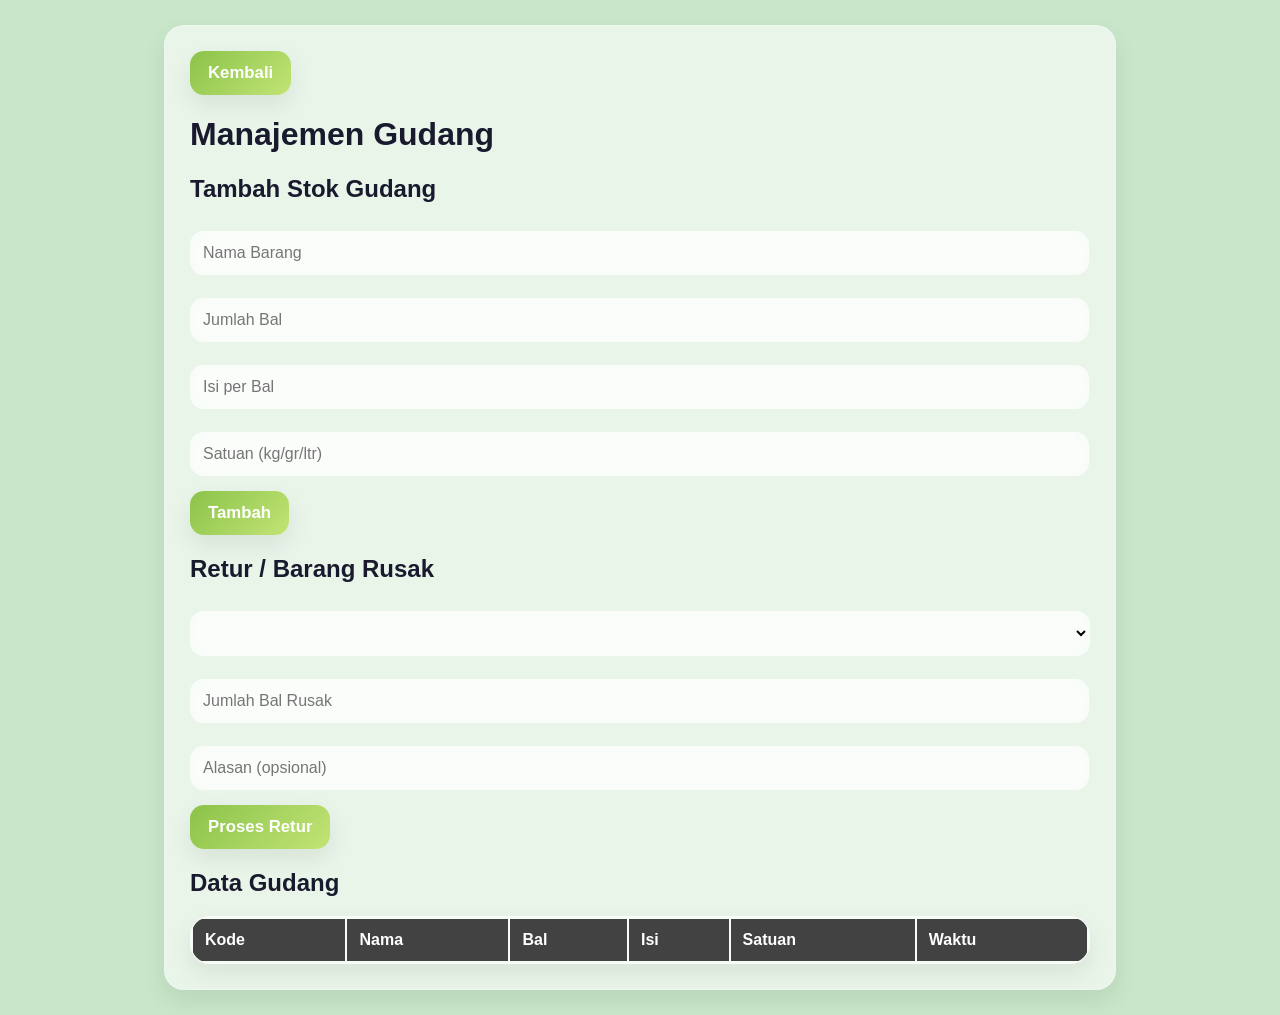
==== gudang.html @ b644daaa "Add viewport meta tag and back button to gudang.html" ====
<!DOCTYPE html>
<html>
<head>
    <title>Manajemen Gudang</title>
    <link rel="icon" type="image/png" href="icon.png">
    <link rel="apple-touch-icon" href="icon.png">
    <meta name="viewport" content="width=device-width, initial-scale=1.0">
    <link rel="stylesheet" href="style.css">
    <script src="core.js"></script>
</head>
<body>

<div class="container">
    <button class="btn-back" onclick="location.href='index.html'" style="width: auto;">Kembali</button> 
    <h1>Manajemen Gudang</h1>

    <h2>Tambah Stok Gudang</h2>
    <input id="nama" placeholder="Nama Barang">
    <input id="bal" type="number" placeholder="Jumlah Bal">
    <input id="isi" type="number" placeholder="Isi per Bal">
    <input id="satuan" placeholder="Satuan (kg/gr/ltr)">
    
    <button onclick="tambahGudang()">Tambah</button>

    <h2>Retur / Barang Rusak</h2>
    <select id="returKode"></select>
    <input id="returBal" type="number" placeholder="Jumlah Bal Rusak">
    <input id="returAlasan" placeholder="Alasan (opsional)">
    
    <button onclick="returGudang()">Proses Retur</button>

    <h2>Data Gudang</h2>
    <table id="tabelGudang">
        <thead>
            <tr>
                <th>Kode</th>
                <th>Nama</th>
                <th>Bal</th>
                <th>Isi</th>
                <th>Satuan</th>
                <th>Waktu</th>
            </tr>
        </thead>
        <tbody></tbody>
    </table>
</div>

<script>
// Fungsi untuk memuat data saat halaman dibuka
window.onload = function() {
    loadGudang();
};

async function loadGudang() {
    try {
        const data = await apiGet("gudang");
        
        // Isi dropdown retur
        const select = qs("#returKode");
        if(select) {
            select.innerHTML = "";
            data.forEach(d => {
                select.innerHTML += `<option value="${d.kode}">${d.kode} - ${d.nama}</option>`;
            });
        }

        // Tampilkan ke tabel
        const tb = qs("#tabelGudang tbody");
        if(tb) {
            tb.innerHTML = "";
            data.forEach(d => {
                tb.innerHTML += createRow([d.kode, d.nama, d.bal, d.isi, d.satuan, d.waktu]);
            });
        }
    } catch (e) {
        console.log("Gagal memuat data: " + e);
    }
}

async function tambahGudang() {
    // Ambil data dari kotak input
    const nama = qs("#nama").value;
    const bal = qs("#bal").value;
    const isi = qs("#isi").value;
    const satuan = qs("#satuan").value;

    // Cek kalau ada yang kosong
    if (!nama || !bal || !isi) {
        alert("Mohon isi semua data barang!");
        return;
    }

    try {
        // Kirim data ke Google
        const respon = await apiPost({
            action: "tambah_gudang",
            items: [{
                nama: nama,
                bal: Number(bal),
                isi: Number(isi),
                satuan: satuan
            }]
        });

        if (respon.status === "success") {
            alert("Data Berhasil Disimpan!");
            // Kosongkan kotak input
            qs("#nama").value = "";
            qs("#bal").value = "";
            qs("#isi").value = "";
            qs("#satuan").value = "";
            // Refresh tabel
            loadGudang();
        } else {
            alert("Gagal simpan: " + (respon.message || "Cek Google Script"));
        }
    } catch (e) {
        alert("Error Koneksi: " + e);
    }
}

async function returGudang() {
    const kode = qs("#returKode").value;
    const bal = qs("#returBal").value;
    const alasan = qs("#returAlasan").value;

    await apiPost({
        action: "retur_gudang",
        kode: kode,
        bal_rusak: Number(bal),
        alasan: alasan
    });
    alert("Retur Berhasil!");
    loadGudang();
}
</script>

</body>
</html>
---- style.css ----
/* ===========================================
      PROJECT SEKAI GLOBAL THEME – TOKO TAMBI
      (Wave 1 – Foundation Layer)
=========================================== */

:root {
    /* MAIN COLORS (Project Sekai vibes) */
    --sekai-cyan: #8BC34A;
    --sekai-cyan-light: #8BC34A;
    --sekai-teal: #c2e475ff;
    --sekai-purple: #c2e475ff;
    --sekai-pink: #C8E6C9;
    --b-aja: #424242;

    /* GLASS EFFECT */
    --glass-white: rgba(255,255,255,0.6);
    --glass-border: rgba(255,255,255,0.25);

    /* TEXT */
    --text-dark: #1a1a2e;
    --text-light: #ffffff;

    /* BACKGROUND */
    --bg-main: #C8E6C9;

    /* SHADOW */
    --shadow-soft: 0 10px 25px rgba(0, 0, 0, 0.08);
    --shadow-hard: 0 8px 20px rgba(0,0,0,0.18);

    /* BORDER RADIUS */
    --radius-lg: 20px;
    --radius-md: 14px;
    --radius-sm: 10px;
}

/* RESET */
body {
    margin: 0;
    padding: 0;
    font-family: "Segoe UI", Tahoma, sans-serif;
    background: var(--bg-main);
    color: var(--text-dark);
    overflow-x: hidden;
}

/* ===========================================
    GLOBAL CONTAINER (Glass UI)
=========================================== */
.container {
    max-width: 900px;
    margin: 25px auto;
    padding: 25px;
    background: var(--glass-white);
    backdrop-filter: blur(15px);    
    border-radius: var(--radius-lg);
    border: 1px solid var(--glass-border);
    box-shadow: var(--shadow-soft);
    animation: fadeIn 0.6s ease;    
}

@keyframes fadeIn {
    from { opacity: 0; transform: translateY(10px); }
    to   { opacity: 1; transform: translateY(0); }
}

/* ===========================================
    HEADER STYLE (Sekai Gradient)
=========================================== */
.header {
    text-align: center;
    padding: 22px;
    font-weight: bold;
    border-radius: 0 0 20px 20px;
    color: var(--text-light);
    background: linear-gradient(
        135deg,
        var(--sekai-cyan),
        var(--sekai-purple),
        var(--sekai-pink)
    );
    background-size: 200% 200%;
    animation: sekaiFlow 6s infinite linear;
}

.header h1 {
    font-size: 2.5em;
    letter-spacing: 2px;
    font-weight: bold;
    text-shadow: 2px 2px 4px rgba(0, 0, 0, 0.4);
    margin: 0;
}

.header p {
    font-size: 1.1em;
    margin: 10px 0 20px 0;
    color: #689F38; 
    font-weight: bold;
    text-shadow: 1px 1px 2px rgba(73, 99, 14, 0.4);
}

@keyframes sekaiFlow {
    0% { background-position: 0% 50%; }
    50% { background-position: 100% 50%; }
    100% { background-position: 0% 50%; }
}

/* ===========================================
    INPUT FIELD Modern Glass
=========================================== */
select {
    width: 100%;
    padding: 12px;
    margin: 8px 0px 15px;
    border-radius: var(--radius-md);
    border: 1px solid var(--glass-border);
    background: rgba(255,255,255,0.55);
    backdrop-filter: blur(10px);
    font-size: 1em;
    transition: 0.25s;
}

input {
    width: 97%;
    padding: 12px;
    margin: 8px 0px 15px;
    border-radius: var(--radius-md);
    border: 1px solid var(--glass-border);
    background: rgba(255,255,255,0.55);
    backdrop-filter: blur(10px);
    font-size: 1em;
    transition: 0.25s;
}

input:focus, select:focus {
    outline: none;
    border-color: var(--sekai-cyan);
    box-shadow: 0 0 8px rgba(41,208,228,0.4);
}

/* ===========================================
    BUTTON – Neon Glow
=========================================== */
button {
    padding: 12px 18px;
    border-radius: var(--radius-md);
    background: linear-gradient(135deg, var(--sekai-cyan), var(--sekai-purple));
    color: white;
    font-size: 1.05em;
    font-weight: bold;
    border: none;
    cursor: pointer;
    transition: 0.25s ease;
    box-shadow: var(--shadow-soft);
}

button:hover {
    transform: translateY(-3px);
    box-shadow: 0 10px 25px rgba(186, 124, 251, 0.35);
}

/* ===========================================
    DASHBOARD NAV CARDS (Index.html)
=========================================== */
.nav-grid {
    display: grid;
    grid-template-columns: repeat(auto-fit, minmax(180px, 1fr));
    gap: 20px;
    margin-top: 25px;
}

.nav-card {
    background: var(--glass-white);
    border: 1px solid var(--glass-border);
    padding: 25px;
    border-radius: var(--radius-lg);
    text-align: center;
    font-size: 1.2em;
    cursor: pointer;
    transition: 0.25s ease;
    box-shadow: var(--shadow-soft);
    backdrop-filter: blur(10px);
}

.nav-card:hover {
    transform: translateY(-6px);
    box-shadow: var(--shadow-hard);
    border-color: var(--sekai-cyan);
    background: rgba(255,255,255,0.8);
}

/* ===========================================
    PRODUCT GRID (Transaksi)
=========================================== */
.grid {
    display: grid;
    grid-template-columns: repeat(auto-fill, minmax(140px, 1fr));
    gap: 15px;
    margin-top: 20px;
}

.card {
    padding: 15px;
    border-radius: var(--radius-md);
    background: var(--glass-white);
    border: 2px solid transparent;
    text-align: center;
    transition: 0.25s ease;
    cursor: pointer;
    box-shadow: var(--shadow-soft);
}

.card:hover {
    transform: translateY(-4px);
    box-shadow: var(--shadow-hard);
}

.card.selected {
    border-color: var(--sekai-cyan);
    transform: translateY(-6px) scale(1.03);
}

.card.habis {
    opacity: 0.45;
    cursor: not-allowed;
}

/* ===========================================
    FOOTER CART
=========================================== */
.footer-cart {
    position: fixed;
    bottom: 0;
    width: 100%;
    background: var(--glass-white);
    backdrop-filter: blur(12px);
    border-radius: 25px 25px 0 0;
    padding: 18px;
    box-shadow: 0 -10px 25px rgba(0,0,0,0.15);
    transform: translateY(110%);
    transition: 0.45s;
}

.footer-cart.visible {
    transform: translateY(0);
}

/* ===========================================
    TABLE STYLE – Rhythm Game Clean UI
=========================================== */
table {
    width: 100%;
    background: var(--glass-white);
    border-radius: var(--radius-lg);
    border: 1px solid var(--glass-border);
    box-shadow: var(--shadow-soft);
    overflow: hidden;
}

th {
    padding: 12px;
    background: var(--b-aja);
    color: white;
    text-align: left;
}

td {
    padding: 10px 14px;
    border-bottom: 1px solid rgba(0,0,0,0.06);
}

/* Hover row highlight */
tr:hover td {
    background: rgba(41,208,228,0.08);
}
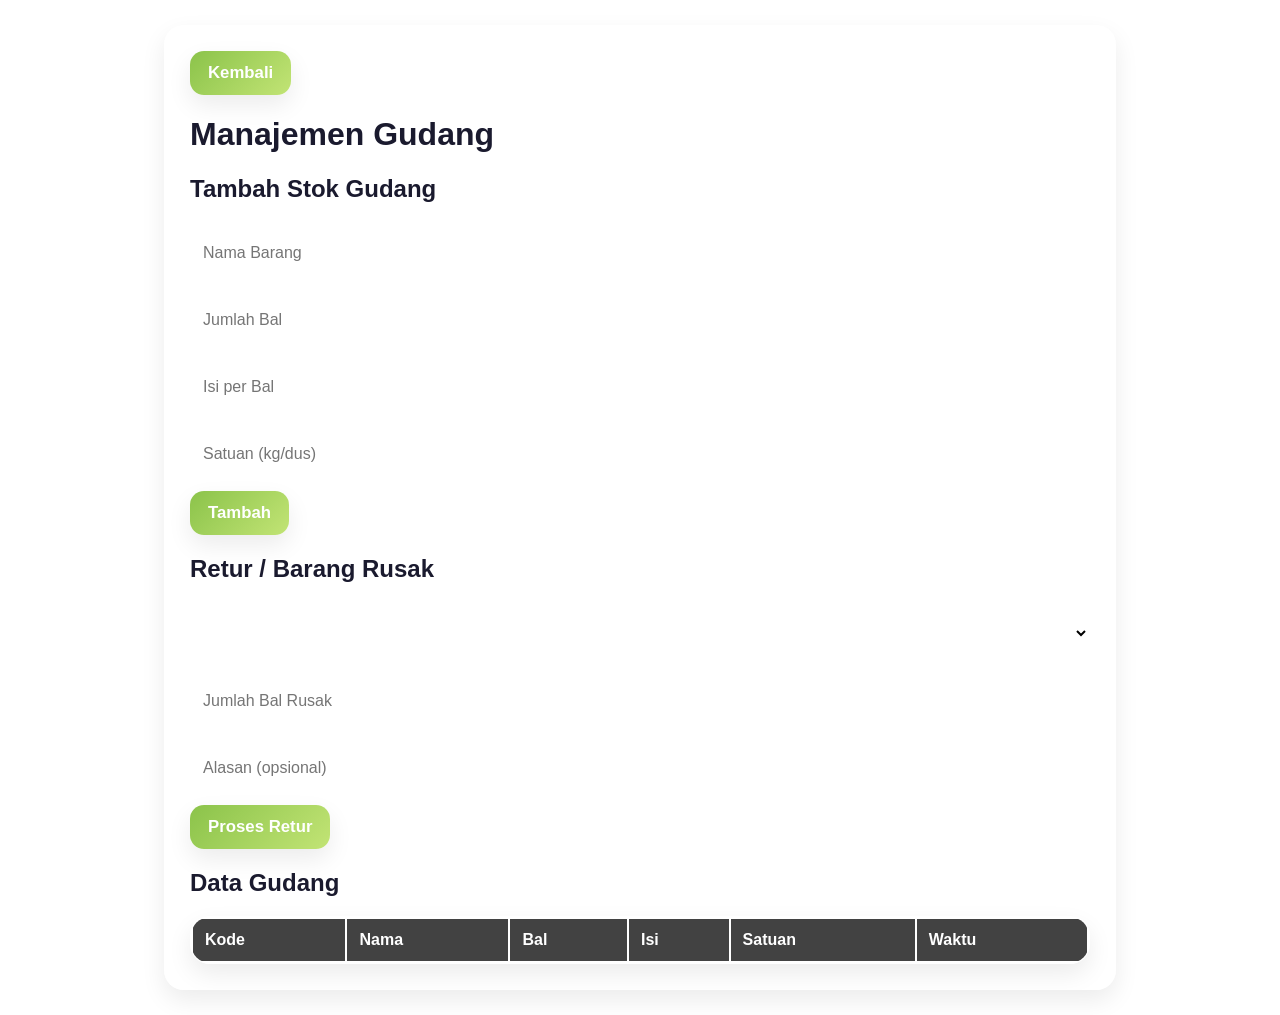
==== commit 40e5fa3b: "Update placeholder for satuan input field" ====
--- a/gudang.html
+++ b/gudang.html
@@ -18,7 +18,7 @@
     <input id="nama" placeholder="Nama Barang">
     <input id="bal" type="number" placeholder="Jumlah Bal">
     <input id="isi" type="number" placeholder="Isi per Bal">
-    <input id="satuan" placeholder="Satuan (kg/gr/ltr)">
+    <input id="satuan" placeholder="Satuan (kg/dus)">
     
     <button onclick="tambahGudang()">Tambah</button>
 
--- a/style.css
+++ b/style.css
@@ -21,7 +21,7 @@
     --text-light: #ffffff;
 
     /* BACKGROUND */
-    --bg-main: #C8E6C9;
+    --bg-main: #ffffff;
 
     /* SHADOW */
     --shadow-soft: 0 10px 25px rgba(0, 0, 0, 0.08);
@@ -272,3 +272,4 @@
 tr:hover td {
     background: rgba(41,208,228,0.08);
 }
+
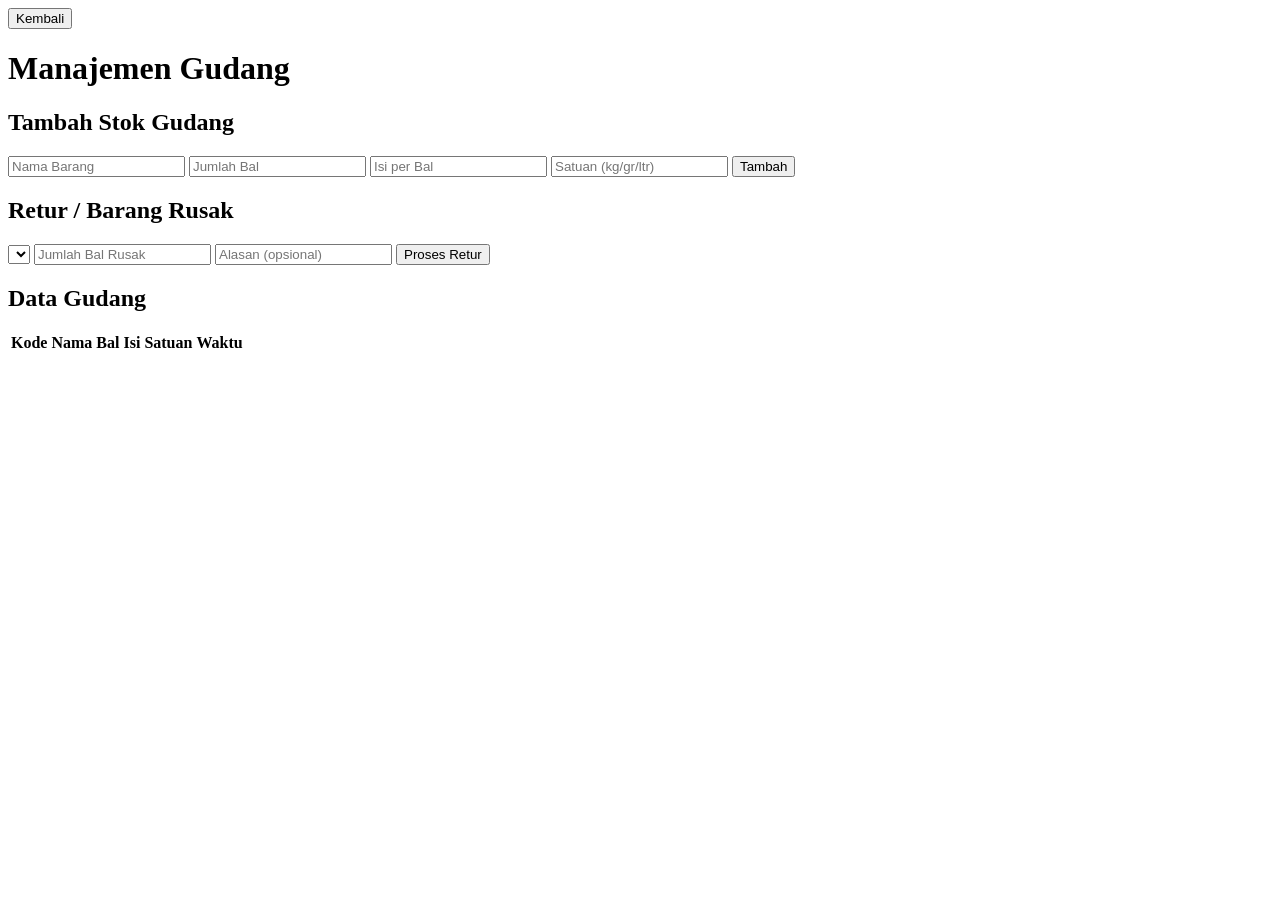
==== commit 4bec9e72: "Update file paths and placeholders in gudang.html" ====
--- a/gudang.html
+++ b/gudang.html
@@ -5,20 +5,20 @@
     <link rel="icon" type="image/png" href="icon.png">
     <link rel="apple-touch-icon" href="icon.png">
     <meta name="viewport" content="width=device-width, initial-scale=1.0">
-    <link rel="stylesheet" href="style.css">
-    <script src="core.js"></script>
+    <link rel="stylesheet" href="../assets/style.css">
+    <script src="../assets/core.js"></script>
 </head>
 <body>
 
 <div class="container">
-    <button class="btn-back" onclick="location.href='index.html'" style="width: auto;">Kembali</button> 
+    <button class="btn-back" onclick="location.href='../index.html'" style="width: auto;">Kembali</button> 
     <h1>Manajemen Gudang</h1>
 
     <h2>Tambah Stok Gudang</h2>
     <input id="nama" placeholder="Nama Barang">
     <input id="bal" type="number" placeholder="Jumlah Bal">
     <input id="isi" type="number" placeholder="Isi per Bal">
-    <input id="satuan" placeholder="Satuan (kg/dus)">
+    <input id="satuan" placeholder="Satuan (kg/gr/ltr)">
     
     <button onclick="tambahGudang()">Tambah</button>
 
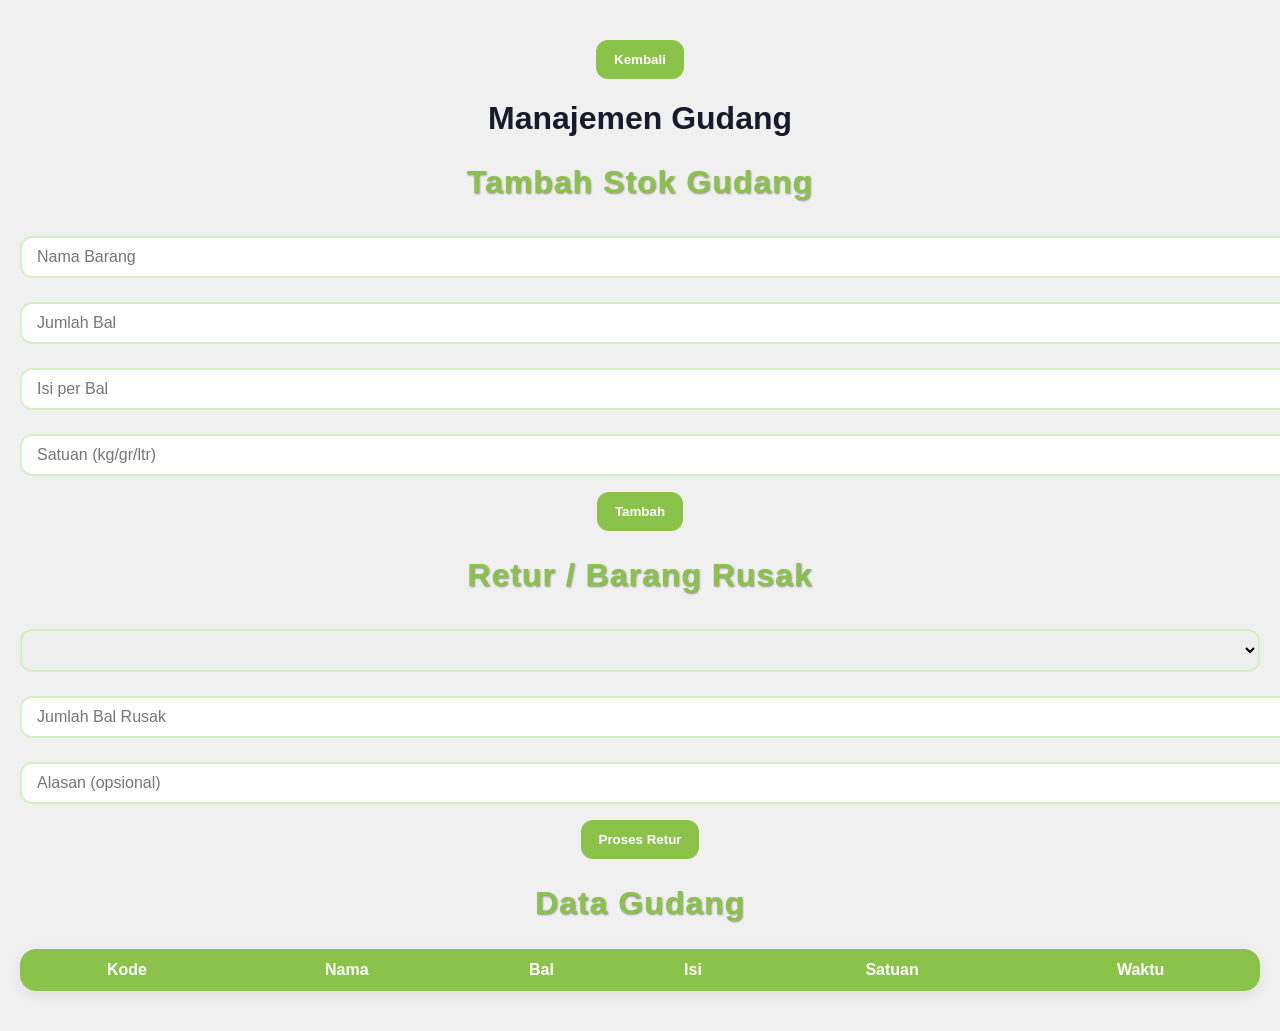
==== commit 466d4947: "Update stylesheet and script paths in gudang.html" ====
--- a/gudang.html
+++ b/gudang.html
@@ -5,8 +5,8 @@
     <link rel="icon" type="image/png" href="icon.png">
     <link rel="apple-touch-icon" href="icon.png">
     <meta name="viewport" content="width=device-width, initial-scale=1.0">
-    <link rel="stylesheet" href="../assets/style.css">
-    <script src="../assets/core.js"></script>
+    <link rel="stylesheet" href="style.css">
+    <script src="core.js"></script>
 </head>
 <body>
 
--- a/style.css
+++ b/style.css
@@ -0,0 +1,366 @@
+/* =====================================
+   TOKO TAMBI – THEME PROSEKA STYLE
+===================================== */
+
+:root {
+    --green-main: #8BC34A;
+    --green-dark: #689F38;
+    --green-light: #C8E6C9;
+    --green-bright: #c2e475;
+    --bg-gray: #f0f0f0;
+    --text-dark: #1a1a2e;
+}
+
+/* RESET */
+body {
+    margin: 0;
+    font-family: 'Segoe UI', Tahoma, Geneva, Verdana, sans-serif;
+    background-color: #f0f0f0; 
+    color: #1a1a2e; 
+    overflow-x: hidden;
+}
+
+/* =====================================
+   HEADER FANCY STYLE – PROSEKA MODE
+===================================== */
+
+.header {
+            width: 100%;
+            padding: 20px 0;
+            display: flex;
+            flex-direction: column;
+            justify-content: center;
+            align-items: center;
+            position: relative;
+            overflow: hidden;
+            min-height: 50px;
+        }
+
+        .header::before {
+            content: '';
+            position: absolute;
+            top: 0;
+            left: 0;
+            width: 200%;
+            height: 100%;
+            background: linear-gradient(to right, #c2e475ff, #8BC34A, #c2e475ff); 
+            background-size: 200% 100%;
+            animation: gradientMove 8s linear infinite;
+            z-index: -1;
+        }
+
+        @keyframes gradientMove {
+            0% { background-position: 0% 0%; }
+            100% { background-position: -200% 0%; }
+        }
+
+        /* Gaya untuk Animasi Segitiga di Header */
+        .triangle-container {
+            position: absolute;
+            width: 50px;
+            height: 50px;
+            clip-path: polygon(50% 0%, 0% 100%, 100% 100%);
+            background: linear-gradient(45deg, #8BC34A, #C8E6C9, #c2e475ff); 
+            opacity: 0.8;
+            transition: opacity 0.5s ease;
+            z-index: 0;
+        }
+
+        @keyframes triangleMove {
+            0% { transform: translate(0, 0) scale(0.5) rotate(0deg); opacity: 0; }
+            50% { transform: translate(50px, -50px) scale(1) rotate(180deg); opacity: 0.8; }
+            100% { transform: translate(100px, 100px) scale(0.5) rotate(360deg); opacity: 0; }
+        }
+
+        /* Gaya untuk Animasi Klik Partikel */
+        .click-particle {
+            position: absolute;
+            width: 30px;
+            height: 30px;
+            clip-path: polygon(50% 0%, 0% 100%, 100% 100%);
+            background: linear-gradient(45deg, #8BC34A, #C8E6C9, #c2e475ff); 
+            z-index: 9999;
+        }
+
+        .header-content {
+            text-align: center;
+            position: relative;
+            z-index: 1;
+            padding: 20px;
+            color: #f5ffecff; 
+        }
+        
+        .header-content h1 {
+            font-size: 2.5em;
+            letter-spacing: 2px;
+            font-weight: bold;
+            text-shadow: 2px 2px 4px rgba(0, 0, 0, 0.4);
+            margin: 0;
+        }
+
+        .header-content p {
+            font-size: 1.1em;
+            margin: 10px 0 20px 0;
+            color: #689F38; 
+            font-weight: bold;
+            text-shadow: 1px 1px 2px rgba(0, 0, 0, 0.4);
+        }
+
+/* =====================================
+   GLOBAL CONTAINER
+===================================== */
+
+.container {
+            padding: 40px 20px;
+            text-align: center;
+            padding-bottom: 40px; 
+            box-shadow: 0 4px 8px rgba(0, 0, 0, 0.3);
+        }
+
+        .container h2 {
+            font-size: 2em;
+            letter-spacing: 1px;
+            text-shadow: 1px 1px 2px rgba(0, 0, 0, 0.4);
+            color: #8BC34A;
+        }
+
+        /* Penyesuaian Layout Grid untuk 3 Kartu */
+        .nav-grid {
+            display: flex;
+            justify-content: center;
+            flex-wrap: wrap; 
+            gap: 30px;
+            padding: 20px;
+            max-width: 700px; 
+            margin: 0 auto;
+        }
+
+        .nav-card {
+            background-color: #ffffff; 
+            border-radius: 15px;
+            padding: 30px 20px;
+            box-shadow: 0 4px 12px rgba(0, 0, 0, 0.15);
+            transition: transform 0.2s ease-out, box-shadow 0.2s ease-out, border 0.2s ease-out; 
+            cursor: pointer;
+            text-decoration: none;
+            color: #1a1a2e;
+            width: 250px; 
+            display: flex;
+            flex-direction: column;
+            align-items: center;
+            min-height: 200px;
+            justify-content: center;
+            text-align: center;
+            border: 3px solid transparent; 
+        }
+        
+        @media (max-width: 900px) {
+             .nav-grid {
+                 flex-direction: column;
+                 align-items: center;
+             }
+             .nav-card {
+                 width: 90%;
+             }
+        }
+
+        .nav-card:hover {
+            transform: translateY(-8px) scale(1.02); 
+            box-shadow: 0 8px 20px rgba(0, 0, 0, 0.25);
+            border: 3px solid #8BC34A; 
+        }
+
+        .nav-card svg {
+            width: 50px;
+            height: 50px;
+            fill: #8BC34A;
+            margin-bottom: 15px;
+        }
+
+        .nav-card h3 {
+            font-size: 1.5em;
+            margin: 0 0 10px 0;
+        }
+
+/* =====================================
+   BUTTON
+===================================== */
+
+button {
+    padding: 12px 18px;
+    border: none;
+    background: var(--green-main);
+    color: white;
+    font-weight: bold;
+    border-radius: 12px;
+    cursor: pointer;
+    transition: 0.25s;
+}
+
+button:hover {
+    background: var(--green-dark);
+    transform: translateY(-3px);
+}
+
+/* =====================================
+   INPUTS
+===================================== */
+
+input, select {
+    width: 100%;
+    padding: 10px 15px;
+    border: 2px solid #d6eec3;
+    border-radius: 12px;
+    margin: 8px 0 16px 0;
+    font-size: 1em;
+    transition: 0.3s;
+}
+
+input:focus, select:focus {
+    outline: none;
+    border-color: var(--green-main);
+    background: #faffe9;
+}
+
+/* SEARCH BOX */
+.search-box {
+    margin: 15px 0;
+    display: flex;
+    justify-content: center;
+}
+
+.search-box input {
+    width: 100%;
+    max-width: 400px;
+    padding: 12px 18px;
+    border-radius: 50px;
+    border: none;
+    outline: none;
+    font-size: 14px;
+
+    background: white;
+    box-shadow: 0 4px 12px rgba(0,0,0,0.15);
+
+    transition: 0.3s;
+}
+
+.search-box input:focus {
+    box-shadow: 0 6px 18px rgba(139,195,74,0.5);
+    transform: scale(1.02);
+}
+
+/* =====================================
+   NAV CARD STYLE – MIRIP PROJECT SEKAI
+===================================== */
+
+.nav-grid {
+    display: flex;
+    justify-content: center;
+    gap: 25px;
+    flex-wrap: wrap;
+    margin-top: 30px;
+}
+
+.nav-card {
+    background: white;
+    width: 240px;
+    padding: 30px 20px;
+    border-radius: 20px;
+    box-shadow: 0 6px 15px rgba(0,0,0,0.12);
+    cursor: pointer;
+    transition: 0.25s;
+    font-size: 1.2em;
+    font-weight: bold;
+    border: 3px solid transparent;
+}
+
+.nav-card:hover {
+    transform: translateY(-10px) scale(1.02);
+    border-color: var(--green-main);
+    box-shadow: 0 10px 22px rgba(0,0,0,0.18);
+}
+
+/* =====================================
+   PRODUK GRID
+===================================== */
+
+.grid {
+    display: grid;
+    grid-template-columns: repeat(auto-fill, minmax(150px, 1fr));
+    gap: 18px;
+    margin-top: 20px;
+}
+
+.card {
+    background: white;
+    border-radius: 15px;
+    padding: 15px;
+    text-align: center;
+    border: 3px solid transparent;
+    transition: 0.28s;
+}
+
+.card:hover {
+    transform: translateY(-5px) scale(1.05);
+    box-shadow: 0 6px 12px rgba(0,0,0,0.15);
+}
+
+.card.selected {
+    border-color: var(--green-main);
+    transform: translateY(-5px) scale(1.06);
+}
+
+.card.habis {
+    opacity: 0.45;
+    cursor: not-allowed;
+}
+
+/* =====================================
+   CART FOOTER
+===================================== */
+
+.footer-cart {
+    position: fixed;
+    bottom: 0;
+    left: 0;
+    width: 100%;
+    background: #ffffffee;
+    backdrop-filter: blur(8px);
+    border-radius: 22px 22px 0 0;
+    padding: 20px;
+    transform: translateY(110%);
+    transition: 0.45s ease;
+    box-shadow: 0 -8px 25px rgba(0,0,0,0.25);
+}
+
+.footer-cart.visible {
+    transform: translateY(0);
+}
+
+/* =====================================
+   TABLE STYLE
+===================================== */
+
+table {
+    width: 100%;
+    border-collapse: collapse;
+    border-radius: 16px;
+    overflow: hidden;
+    box-shadow: 0 4px 14px rgba(0,0,0,0.08);
+}
+
+th {
+    background: var(--green-main);
+    color: #fff;
+    padding: 12px;
+    font-size: 16px;
+}
+
+td {
+    padding: 10px;
+    border-bottom: 1px solid #eee;
+}
+
+tr:hover td {
+    background: #f4ffe5;
+}
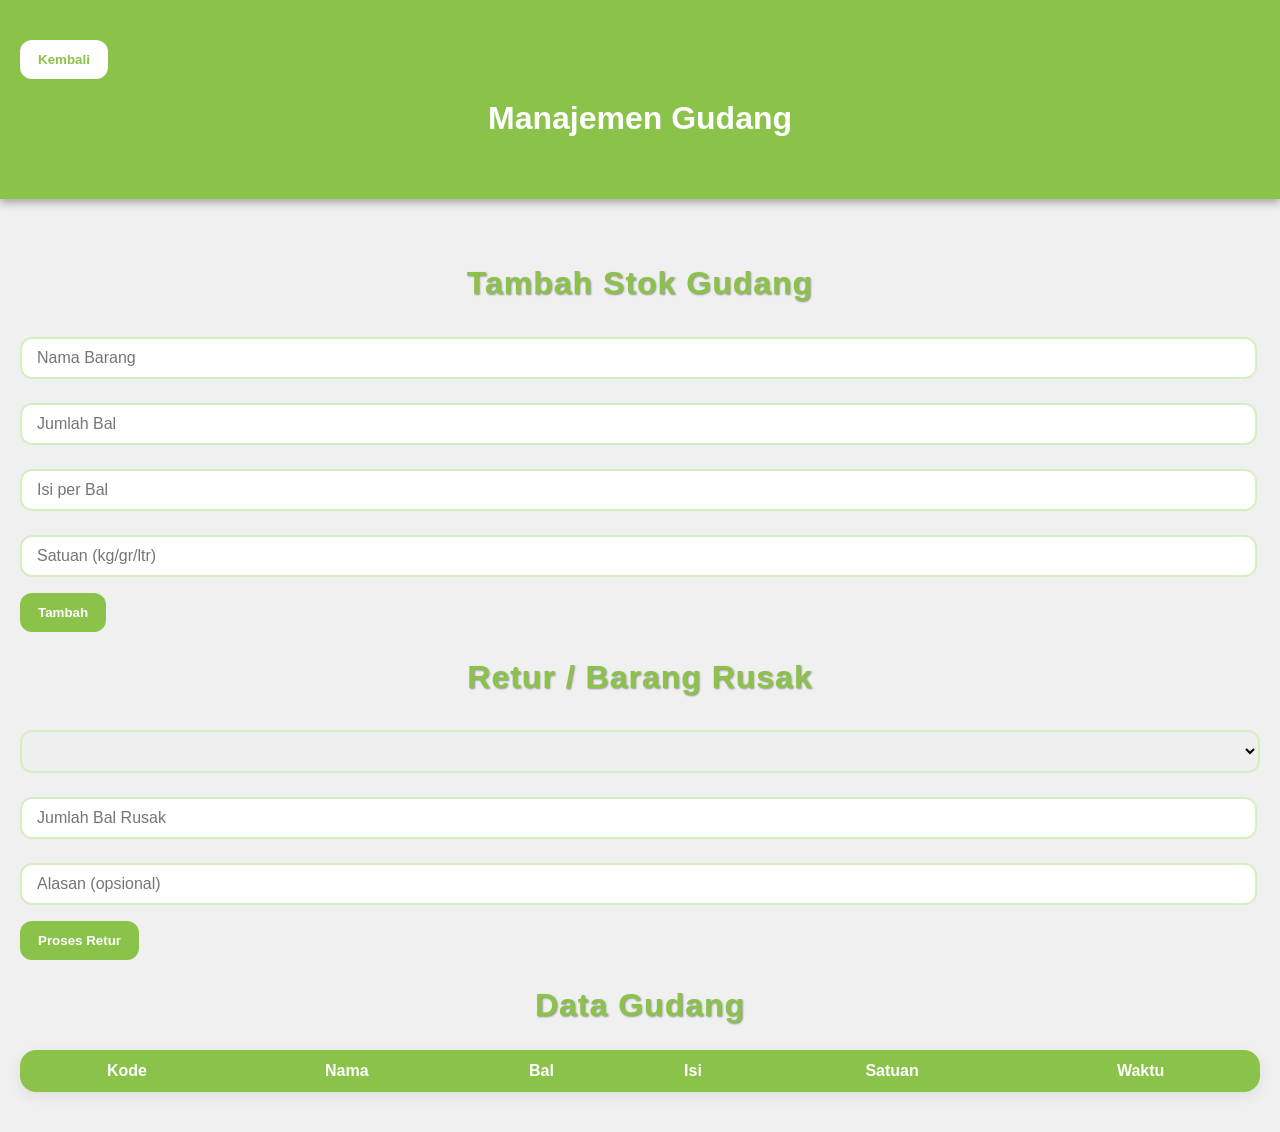
==== commit c268fa89: "Update gudang.html" ====
--- a/gudang.html
+++ b/gudang.html
@@ -8,12 +8,14 @@
     <link rel="stylesheet" href="style.css">
     <script src="core.js"></script>
 </head>
-<body>
+<body>     
 
-<div class="container">
-    <button class="btn-back" onclick="location.href='../index.html'" style="width: auto;">Kembali</button> 
+<div class="container-2">
+    <button class="btn-back" onclick="location.href='index.html'" style="width: auto;">Kembali</button>
     <h1>Manajemen Gudang</h1>
+</div>
 
+<div class="isian">
     <h2>Tambah Stok Gudang</h2>
     <input id="nama" placeholder="Nama Barang">
     <input id="bal" type="number" placeholder="Jumlah Bal">
--- a/style.css
+++ b/style.css
@@ -1,6 +1,7 @@
 /* =====================================
    TOKO TAMBI – THEME PROSEKA STYLE
 ===================================== */
+
 
 :root {
     --green-main: #8BC34A;
@@ -18,6 +19,10 @@
     background-color: #f0f0f0; 
     color: #1a1a2e; 
     overflow-x: hidden;
+}
+
+.isian {
+    padding: 40px 20px;
 }
 
 /* =====================================
@@ -112,9 +117,20 @@
 
 .container {
             padding: 40px 20px;
-            text-align: center;
             padding-bottom: 40px; 
             box-shadow: 0 4px 8px rgba(0, 0, 0, 0.3);
+        }
+
+        .container-2 {
+            padding: 40px 20px;
+            padding-bottom: 40px; 
+            box-shadow: 0 4px 8px rgba(0, 0, 0, 0.3);
+            background-color:#8BC34A;
+        }
+
+        .container-2 h1 {
+            text-align: center;
+            color: white;
         }
 
         .container h2 {
@@ -122,6 +138,14 @@
             letter-spacing: 1px;
             text-shadow: 1px 1px 2px rgba(0, 0, 0, 0.4);
             color: #8BC34A;
+        }
+
+        h2 {
+            font-size: 2em;
+            letter-spacing: 1px;
+            text-shadow: 1px 1px 2px rgba(0, 0, 0, 0.4);
+            color: #8BC34A;
+            text-align: center;
         }
 
         /* Penyesuaian Layout Grid untuk 3 Kartu */
@@ -144,11 +168,11 @@
             cursor: pointer;
             text-decoration: none;
             color: #1a1a2e;
-            width: 250px; 
             display: flex;
             flex-direction: column;
             align-items: center;
-            min-height: 200px;
+            min-height: 50px;
+            min-width: 250px;
             justify-content: center;
             text-align: center;
             border: 3px solid transparent; 
@@ -202,13 +226,39 @@
     transform: translateY(-3px);
 }
 
+.btn-back {
+    padding: 12px 18px;
+    border: none;
+    background: white;
+    color: var(--green-main);
+    font-weight: bold;
+    border-radius: 12px;
+    cursor: pointer;
+    transition: 0.25s;
+}
+
+.btn-back:hover {
+    background: var(--green-light);
+    transform: translateY(-3px);
+}
+
 /* =====================================
    INPUTS
 ===================================== */
 
-input, select {
+input {
+    padding: 10px 15px;
+    width: 97%;
+    border: 2px solid #d6eec3;
+    border-radius: 12px;
+    margin: 8px 0 16px 0;
+    font-size: 1em;
+    transition: 0.3s;
+}
+
+select {
+    padding: 10px 15px;
     width: 100%;
-    padding: 10px 15px;
     border: 2px solid #d6eec3;
     border-radius: 12px;
     margin: 8px 0 16px 0;
@@ -357,7 +407,7 @@
 }
 
 td {
-    padding: 10px;
+    padding: 5px;
     border-bottom: 1px solid #eee;
 }
 
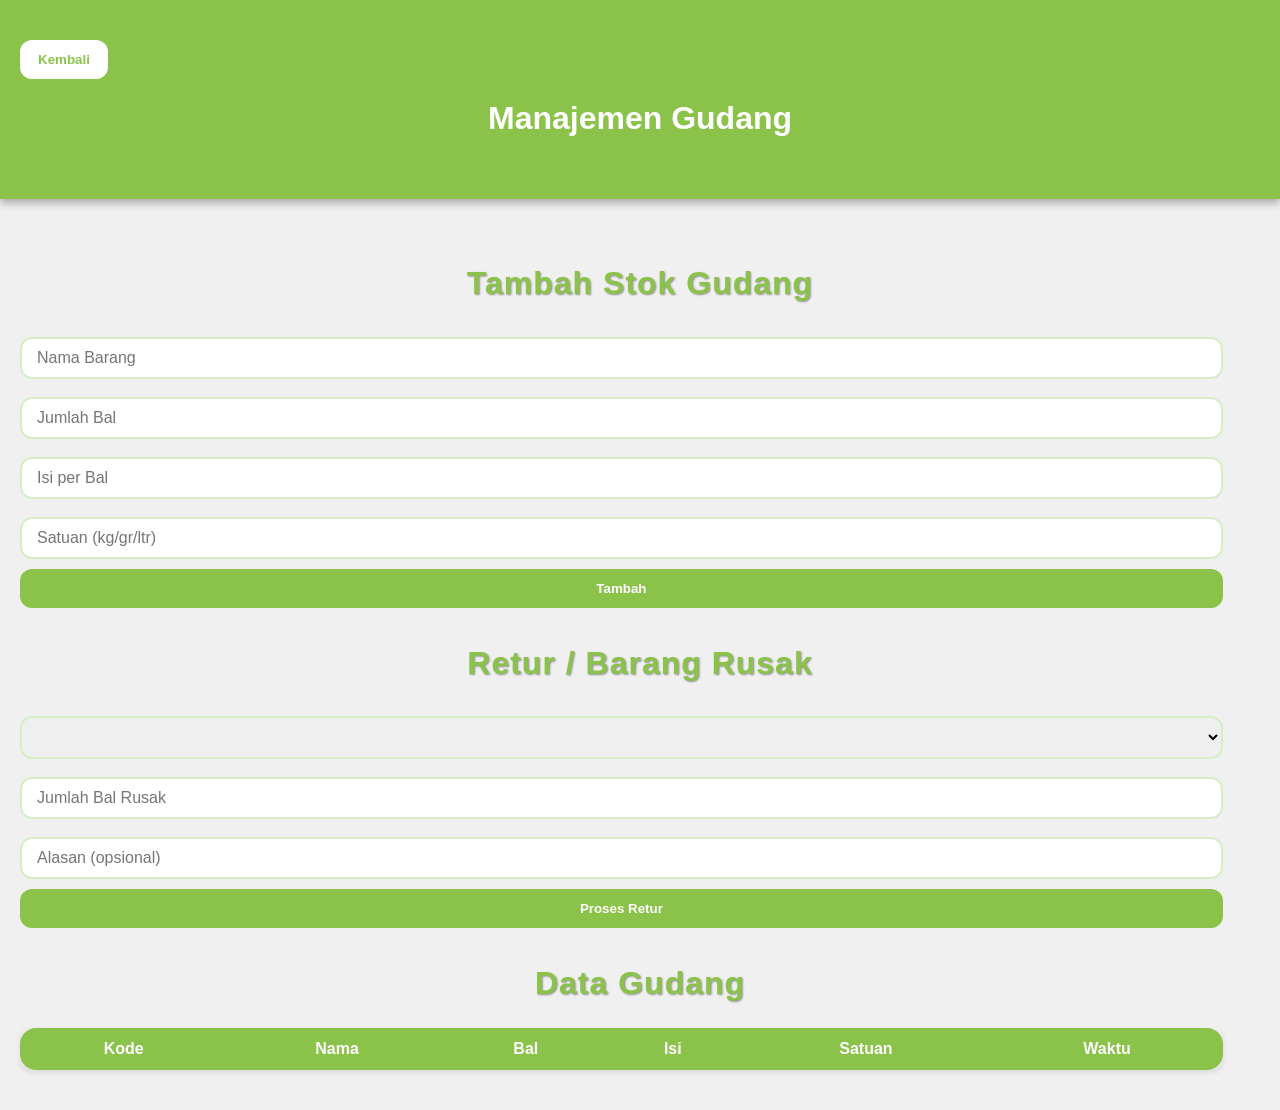
==== commit b78aa8d2: "Update gudang.html" ====
--- a/gudang.html
+++ b/gudang.html
@@ -32,6 +32,7 @@
     <button onclick="returGudang()">Proses Retur</button>
 
     <h2>Data Gudang</h2>
+    <div class="table-container">
     <table id="tabelGudang">
         <thead>
             <tr>
@@ -45,6 +46,7 @@
         </thead>
         <tbody></tbody>
     </table>
+    </div>
 </div>
 
 <script>
--- a/style.css
+++ b/style.css
@@ -2,6 +2,9 @@
    TOKO TAMBI – THEME PROSEKA STYLE
 ===================================== */
 
+* {
+    box-sizing: border-box; /* Sangat penting agar padding tidak merusak lebar elemen */
+}
 
 :root {
     --green-main: #8BC34A;
@@ -23,6 +26,12 @@
 
 .isian {
     padding: 40px 20px;
+}
+
+.isian input, .isian select, .isian button {
+    width: 97%;
+    max-width: 97%; /* Supaya tidak tembus keluar layar HP */
+    margin-bottom: 10px;
 }
 
 /* =====================================
@@ -397,6 +406,8 @@
     border-radius: 16px;
     overflow: hidden;
     box-shadow: 0 4px 14px rgba(0,0,0,0.08);
+    min-width: 600px; /* Memastikan tabel punya ruang dan tidak 'penyet' */
+    font-size: 14px;
 }
 
 th {
@@ -414,3 +425,41 @@
 tr:hover td {
     background: #f4ffe5;
 }
+
+.table-container {
+    width: 97%;
+    overflow-x: auto; /* Ini kunci agar bisa digeser kanan-kiri */
+    -webkit-overflow-scrolling: touch;
+    border-radius: 10px;
+    box-shadow: 0 2px 5px rgba(0,0,0,0.1);
+    margin-top: 15px;
+}
+
+/* --- RESPONSIVE UNTUK HP (Media Query) --- */
+@media screen and (max-width: 600px) {
+    .header h1 {
+        font-size: 1.8rem; /* Judul Toko Tambi lebih kecil di HP */
+    }
+
+    .nav-grid {
+        grid-template-columns: repeat(2, 1fr); /* Tetap 2 kolom tapi cardnya mengecil */
+        gap: 10px;
+    }
+
+    .nav-card {
+        padding: 15px 10px;
+        min-height: 100px; /* Ukuran card lebih pas */
+    }
+
+    .nav-card h3 {
+        font-size: 14px; /* Font menu tidak kegedean lagi */
+    }
+
+    .container, .container-2 {
+        padding: 15px;
+    }
+    
+    h2 {
+        font-size: 1.2rem;
+    }
+}
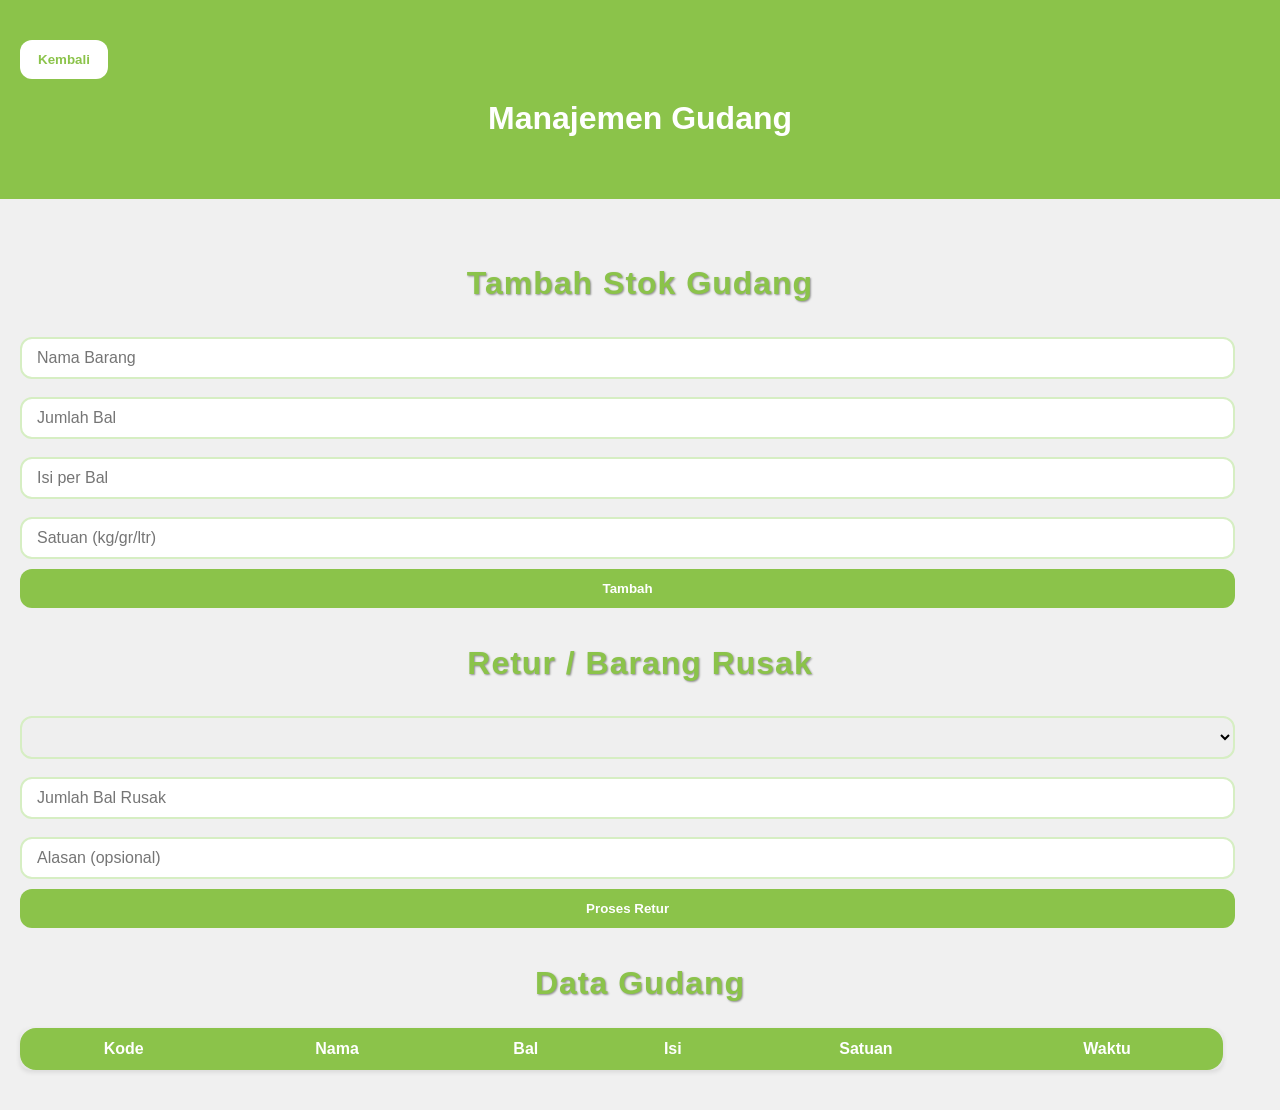
==== commit fd85cde8: "Update gudang.html" ====
--- a/gudang.html
+++ b/gudang.html
@@ -58,15 +58,15 @@
 async function loadGudang() {
     try {
         const data = await apiGet("gudang");
-        
-        // Isi dropdown retur
-        const select = qs("#returKode");
-        if(select) {
-            select.innerHTML = "";
-            data.forEach(d => {
-                select.innerHTML += `<option value="${d.kode}">${d.kode} - ${d.nama}</option>`;
-            });
-        }
+    const sel = qs("#returKode");
+    
+    let html = '<option value="" disabled selected>-- Pilih Barang untuk Retur --</option>';
+    
+    data.forEach(g => {
+        html += `<option value="${g.kode}">${g.nama}</option>`;
+    });
+    sel.innerHTML = html;
+
 
         // Tampilkan ke tabel
         const tb = qs("#tabelGudang tbody");
--- a/style.css
+++ b/style.css
@@ -28,9 +28,13 @@
     padding: 40px 20px;
 }
 
+.isian-transaksi {
+    padding-bottom: 300px !important; /* Jarak aman agar item tidak tertutup footer */
+}
+
 .isian input, .isian select, .isian button {
-    width: 97%;
-    max-width: 97%; /* Supaya tidak tembus keluar layar HP */
+    width: 98%;
+    max-width: 98%; /* Supaya tidak tembus keluar layar HP */
     margin-bottom: 10px;
 }
 
@@ -133,7 +137,6 @@
         .container-2 {
             padding: 40px 20px;
             padding-bottom: 40px; 
-            box-shadow: 0 4px 8px rgba(0, 0, 0, 0.3);
             background-color:#8BC34A;
         }
 
@@ -145,7 +148,6 @@
         .container h2 {
             font-size: 2em;
             letter-spacing: 1px;
-            text-shadow: 1px 1px 2px rgba(0, 0, 0, 0.4);
             color: #8BC34A;
         }
 
@@ -390,10 +392,88 @@
     transform: translateY(110%);
     transition: 0.45s ease;
     box-shadow: 0 -8px 25px rgba(0,0,0,0.25);
+    max-height: 50vh;
+    display: flex;
+    flex-direction: column;
 }
 
 .footer-cart.visible {
     transform: translateY(0);
+}
+
+/* Tulisan "Keranjang" agar lebih beda */
+.footer-cart > div:first-child {
+    font-size: 1.2rem;
+    font-weight: 900 !important;
+    color: var(--green-dark);
+    margin-bottom: 15px;
+    border-bottom: 2px solid var(--green-light);
+    padding-bottom: 5px;
+}
+
+#cartList {
+    max-height: 220px; 
+    overflow-y: auto; /* Bisa di-scroll atas bawah */
+    margin-bottom: 15px;
+    padding-right: 5px;
+}
+
+/* Informasi Item (Nama & Harga) */
+.cart-item {
+    display: flex;
+    justify-content: space-between;
+    align-items: center;
+    padding: 10px 0;
+    border-bottom: 1px dashed #ddd;
+}
+
+.cart-item div:first-child {
+    font-size: 15px; /* Font item diperbesar sedikit */
+    font-weight: 600;
+}
+
+/* Tombol + dan - agar tidak terlalu lebar */
+.qty-ctrl {
+    display: flex;
+    align-items: center;
+    gap: 10px;
+    min-width: 100px;
+    justify-content: flex-end;
+}
+
+.qty-btn {
+    width: 30px !important; /* Ukuran tombol kotak mungil */
+    height: 30px !important;
+    padding: 0 !important;
+    line-height: 30px;
+    border-radius: 8px !important;
+    background: var(--green-main);
+    color: white;
+    border: none;
+    cursor: pointer;
+    font-weight: bold;
+}
+
+/* Bagian Total Harga */
+#totalPrice {
+    font-size: 1.4rem !important; /* Lebih besar */
+    font-weight: 900 !important;
+    color: #e67e22; /* Warna orange agar mencolok dibanding hijau */
+    white-space: nowrap; /* Mencegah Rp dan angka terpisah */
+}
+
+/* Baris khusus tombol kirim di bawah */
+.cart-action-row {
+    margin-top: 15px;
+    width: 100%;
+}
+
+.btn-kirim {
+    width: 100% !important;
+    padding: 15px !important;
+    font-size: 1.1rem !important;
+    font-weight: bold;
+    border-radius: 12px;
 }
 
 /* =====================================
@@ -418,7 +498,7 @@
 }
 
 td {
-    padding: 5px;
+    padding: 10px;
     border-bottom: 1px solid #eee;
 }
 
@@ -452,7 +532,7 @@
     }
 
     .nav-card h3 {
-        font-size: 14px; /* Font menu tidak kegedean lagi */
+        font-size: 1.1rem; /* Font menu tidak kegedean lagi */
     }
 
     .container, .container-2 {
